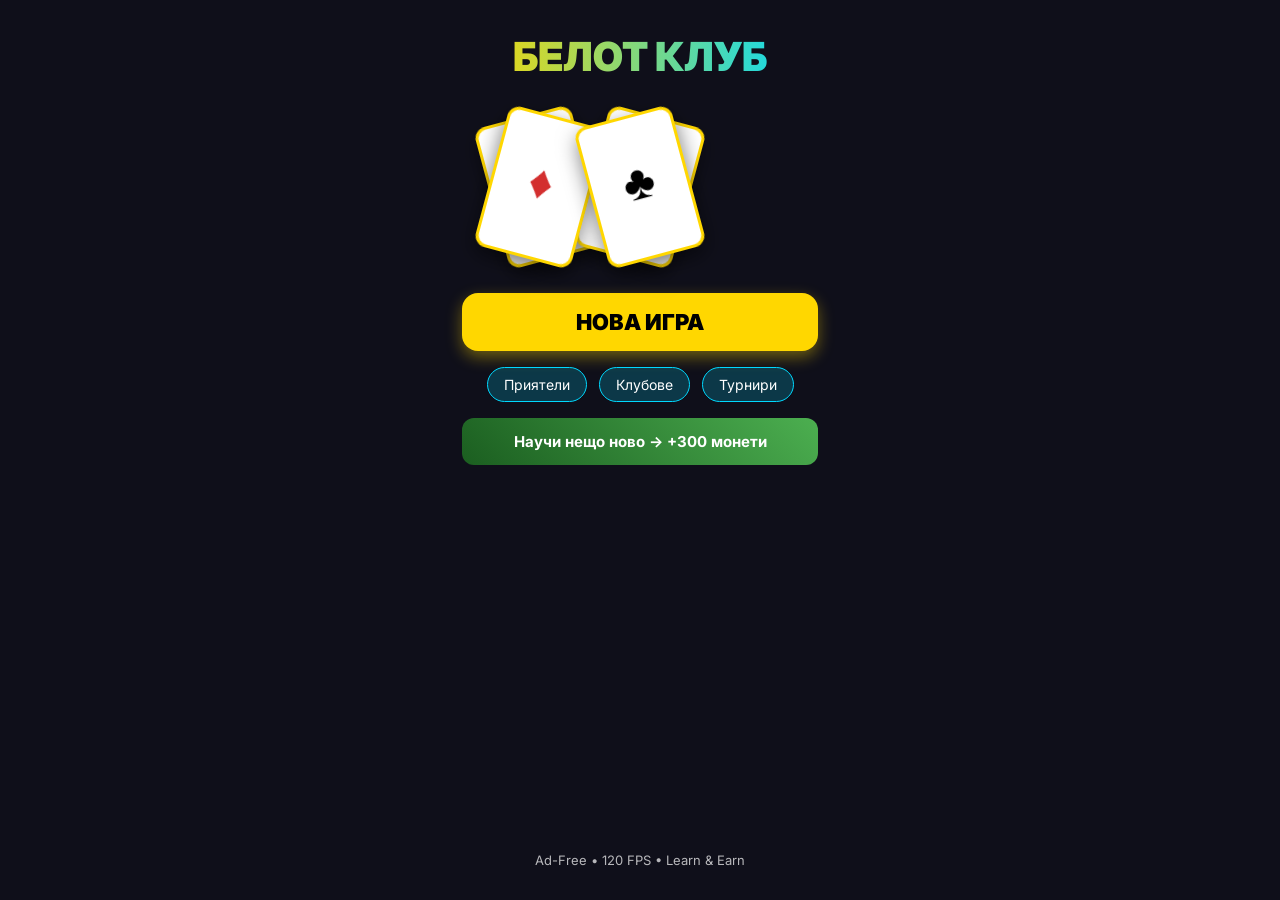
==== wireframes/lobby-cascade.html @ ac46f291 "update cascade" ====
<!DOCTYPE html>
<html lang="bg">
<head>
  <meta charset="UTF-8" />
  <meta name="viewport" content="width=device-width, initial-scale=1.0"/>
  <title>Belot Club – Lobby Cascade</title>
  <link href="https://fonts.googleapis.com/css2?family=Inter:wght@700;900&display=swap" rel="stylesheet">
  <style>
    :root {
      --gold: #FFD700;
      --blue: #00D9FF;
      --red: #D32F2F;
      --dark: #0F0F1A;
      --card-w: clamp(60px, 12vw, 100px);
      --card-h: calc(var(--card-w) * 1.45);
    }
    * { box-sizing: border-box; }
    body { 
      margin: 0; 
      background: var(--dark); 
      font-family: 'Inter', sans-serif; 
      color: white; 
      min-height: 100vh;
      display: flex;
      justify-content: center;
      align-items: center;
      overflow: hidden;
      padding: env(safe-area-inset-top) env(safe-area-inset-right) env(safe-area-inset-bottom) env(safe-area-inset-left);
    }
    .lobby { 
      width: 100%;
      max-width: 420px;
      padding: clamp(16px, 5vw, 32px);
      display: flex; 
      flex-direction: column; 
      justify-content: space-between;
      height: 100vh;
      position: relative;
    }
    h1 { 
      font-size: clamp(28px, 8vw, 40px); 
      background: linear-gradient(90deg, var(--gold), var(--blue)); 
      -webkit-background-clip: text; 
      color: transparent; 
      text-align: center;
      font-weight: 900;
      margin: 0 0 1rem;
    }

    /* CARD CONTAINER */
    .card-stack {
      position: relative;
      height: 180px;
      margin: 1rem 0;
      perspective: 1000px;
    }

    /* INDIVIDUAL CARD */
    .card {
      width: var(--card-w);
      height: var(--card-h);
      background: white;
      border-radius: 12px;
      position: absolute;
      box-shadow: 0 8px 20px rgba(0,0,0,0.5);
      display: flex;
      flex-direction: column;
      justify-content: center;
      align-items: center;
      font-size: clamp(24px, 6vw, 36px);
      font-weight: bold;
      will-change: transform;
      contain: layout style paint;
      transition: transform 0.2s ease;
      border: 3px solid var(--gold);
    }
    .card:hover { transform: translateY(-8px) scale(1.05); z-index: 10; }

    /* SUIT STYLING */
    .suit { font-size: clamp(32px, 8vw, 48px); }
    .spades, .clubs { color: black; }
    .hearts, .diamonds { color: var(--red); }
    .rank { font-size: clamp(14px, 4vw, 18px); margin-top: -8px; }

    /* FAN POSITIONS */
    .card:nth-child(1) { top: 10%; left: 10%; animation: fly1 0.5s ease-out forwards; }
    .card:nth-child(2) { top: 10%; right: 10%; animation: fly2 0.5s ease-out forwards; }
    .card:nth-child(3) { bottom: 10%; left: 10%; animation: fly3 0.5s ease-out forwards; }
    .card:nth-child(4) { bottom: 10%; right: 10%; animation: fly4 0.5s ease-out forwards; }

    @keyframes fly1 { to { top: 50%; left: 50%; transform: translate(-150%, -50%) rotate(-15deg); } }
    @keyframes fly2 { to { top: 50%; right: 50%; transform: translate(50%, -50%) rotate(15deg); } }
    @keyframes fly3 { to { bottom: 50%; left: 50%; transform: translate(-150%, 50%) rotate(15deg); } }
    @keyframes fly4 { to { bottom: 50%; right: 50%; transform: translate(50%, 50%) rotate(-15deg); } }

    /* BUTTON */
    .btn {
      background: var(--gold);
      color: #000;
      font-weight: 900;
      font-size: clamp(18px, 5vw, 22px);
      padding: 16px;
      border-radius: 16px;
      text-align: center;
      cursor: pointer;
      box-shadow: 0 6px 16px rgba(255,215,0,0.4);
      transition: all 0.2s ease;
      margin: 1rem 0;
    }
    .btn:active { transform: scale(1.05); }

    /* BADGES */
    .badges {
      display: flex; 
      gap: 12px; 
      justify-content: center; 
      flex-wrap: wrap;
    }
    .badge {
      background: rgba(0,217,255,0.2);
      border: 1px solid var(--blue);
      padding: 8px 16px;
      border-radius: 20px;
      font-size: clamp(12px, 3vw, 14px);
      animation: pulse 2s infinite;
    }
    @keyframes pulse { 50% { opacity: 0.7; } }

    .learn-banner {
      background: linear-gradient(45deg, #1B5E20, #4CAF50);
      padding: 14px;
      border-radius: 12px;
      text-align: center;
      font-size: clamp(13px, 3.5vw, 15px);
      margin: 1rem 0;
      font-weight: bold;
    }

    .footer {
      text-align: center; 
      font-size: clamp(11px, 2.5vw, 13px); 
      opacity: 0.7;
    }
  </style>
</head>
<body>
  <div class="lobby">
    <div>
      <h1>БЕЛОТ КЛУБ</h1>

      <!-- CARD STACK -->
      <div class="card-stack">
        <div class="card"><div class="suit spades">♠</div><div class="rank">A</div></div>
        <div class="card"><div class="suit hearts">♥</div><div class="rank">K</div></div>
        <div class="card"><div class="suit diamonds">♦</div><div class="rank">Q</div></div>
        <div class="card"><div class="suit clubs">♣</div><div class="rank">J</div></div>
      </div>

      <div class="btn" onclick="alert('Започва мач...')">
        НОВА ИГРА
      </div>

      <div class="badges">
        <div class="badge">Приятели</div>
        <div class="badge">Клубове</div>
        <div class="badge">Турнири</div>
      </div>

      <div class="learn-banner">
        Научи нещо ново → +300 монети
      </div>
    </div>

    <div class="footer">
      Ad-Free • 120 FPS • Learn & Earn
    </div>
  </div>
</body>
</html>
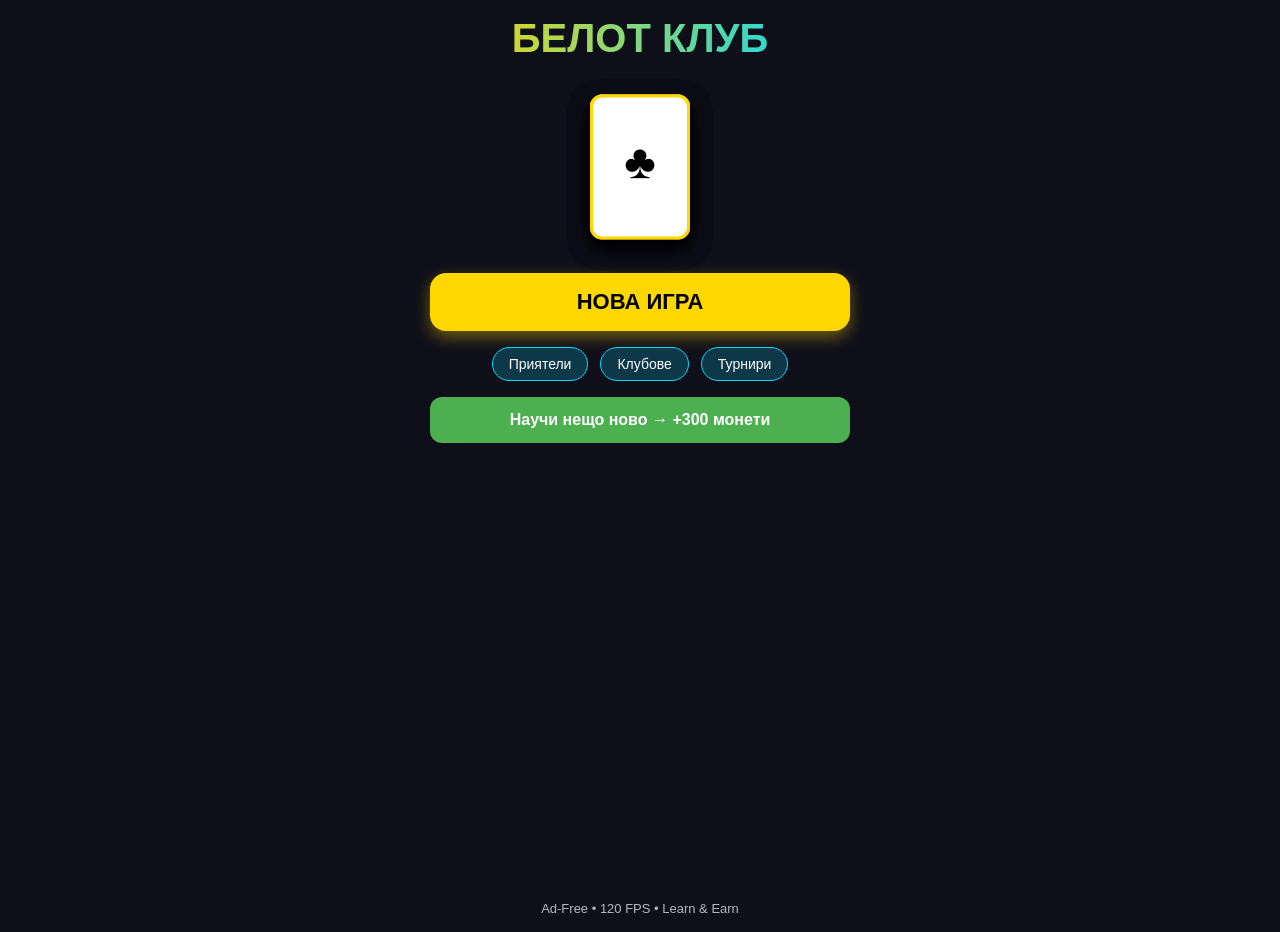
==== commit 33d18773: "add drag to cascade" ====
--- a/wireframes/lobby-cascade.html
+++ b/wireframes/lobby-cascade.html
@@ -3,97 +3,70 @@
 <head>
   <meta charset="UTF-8" />
   <meta name="viewport" content="width=device-width, initial-scale=1.0"/>
-  <title>Belot Club – Lobby Cascade</title>
-  <link href="https://fonts.googleapis.com/css2?family=Inter:wght@700;900&display=swap" rel="stylesheet">
+  <title>Belot Club – Lobby</title>
   <style>
     :root {
       --gold: #FFD700;
       --blue: #00D9FF;
       --red: #D32F2F;
       --dark: #0F0F1A;
-      --card-w: clamp(60px, 12vw, 100px);
-      --card-h: calc(var(--card-w) * 1.45);
     }
-    * { box-sizing: border-box; }
-    body { 
-      margin: 0; 
-      background: var(--dark); 
-      font-family: 'Inter', sans-serif; 
-      color: white; 
+    * { box-sizing: border-box; margin: 0; padding: 0; }
+    body {
+      background: var(--dark);
+      color: white;
+      font-family: 'Inter', sans-serif;
       min-height: 100vh;
       display: flex;
       justify-content: center;
       align-items: center;
+      padding: 16px;
       overflow: hidden;
-      padding: env(safe-area-inset-top) env(safe-area-inset-right) env(safe-area-inset-bottom) env(safe-area-inset-left);
     }
-    .lobby { 
+    .lobby {
       width: 100%;
       max-width: 420px;
-      padding: clamp(16px, 5vw, 32px);
-      display: flex; 
-      flex-direction: column; 
+      display: flex;
+      flex-direction: column;
       justify-content: space-between;
       height: 100vh;
-      position: relative;
+      text-align: center;
     }
-    h1 { 
-      font-size: clamp(28px, 8vw, 40px); 
-      background: linear-gradient(90deg, var(--gold), var(--blue)); 
-      -webkit-background-clip: text; 
-      color: transparent; 
-      text-align: center;
+    h1 {
+      font-size: clamp(28px, 8vw, 40px);
+      background: linear-gradient(90deg, var(--gold), var(--blue));
+      -webkit-background-clip: text;
+      color: transparent;
       font-weight: 900;
-      margin: 0 0 1rem;
     }
-
-    /* CARD CONTAINER */
-    .card-stack {
-      position: relative;
-      height: 180px;
-      margin: 1rem 0;
-      perspective: 1000px;
-    }
-
-    /* INDIVIDUAL CARD */
+    .card-stack { position: relative; height: 180px; margin: 1rem 0; }
     .card {
-      width: var(--card-w);
-      height: var(--card-h);
+      width: clamp(60px, 12vw, 100px);
+      height: calc(1.45 * clamp(60px, 12vw, 100px));
       background: white;
+      border: 3px solid var(--gold);
       border-radius: 12px;
       position: absolute;
+      top: 50%; left: 50%;
+      transform: translate(-50%, -50%);
       box-shadow: 0 8px 20px rgba(0,0,0,0.5);
       display: flex;
       flex-direction: column;
       justify-content: center;
       align-items: center;
-      font-size: clamp(24px, 6vw, 36px);
       font-weight: bold;
+      cursor: grab;
+      user-select: none;
       will-change: transform;
-      contain: layout style paint;
-      transition: transform 0.2s ease;
-      border: 3px solid var(--gold);
+      transition: transform 0.2s;
     }
-    .card:hover { transform: translateY(-8px) scale(1.05); z-index: 10; }
-
-    /* SUIT STYLING */
+    .card:active { cursor: grabbing; }
+    .card:hover { transform: translate(-50%, -50%) scale(1.05); z-index: 10; }
     .suit { font-size: clamp(32px, 8vw, 48px); }
+    .rank { font-size: clamp(14px, 4vw, 18px); margin-top: -8px; }
     .spades, .clubs { color: black; }
     .hearts, .diamonds { color: var(--red); }
-    .rank { font-size: clamp(14px, 4vw, 18px); margin-top: -8px; }
 
-    /* FAN POSITIONS */
-    .card:nth-child(1) { top: 10%; left: 10%; animation: fly1 0.5s ease-out forwards; }
-    .card:nth-child(2) { top: 10%; right: 10%; animation: fly2 0.5s ease-out forwards; }
-    .card:nth-child(3) { bottom: 10%; left: 10%; animation: fly3 0.5s ease-out forwards; }
-    .card:nth-child(4) { bottom: 10%; right: 10%; animation: fly4 0.5s ease-out forwards; }
-
-    @keyframes fly1 { to { top: 50%; left: 50%; transform: translate(-150%, -50%) rotate(-15deg); } }
-    @keyframes fly2 { to { top: 50%; right: 50%; transform: translate(50%, -50%) rotate(15deg); } }
-    @keyframes fly3 { to { bottom: 50%; left: 50%; transform: translate(-150%, 50%) rotate(15deg); } }
-    @keyframes fly4 { to { bottom: 50%; right: 50%; transform: translate(50%, 50%) rotate(-15deg); } }
-
-    /* BUTTON */
     .btn {
       background: var(--gold);
       color: #000;
@@ -101,46 +74,22 @@
       font-size: clamp(18px, 5vw, 22px);
       padding: 16px;
       border-radius: 16px;
-      text-align: center;
+      margin: 1rem 0;
+      box-shadow: 0 6px 16px rgba(255,215,0,0.4);
       cursor: pointer;
-      box-shadow: 0 6px 16px rgba(255,215,0,0.4);
-      transition: all 0.2s ease;
-      margin: 1rem 0;
     }
     .btn:active { transform: scale(1.05); }
 
-    /* BADGES */
-    .badges {
-      display: flex; 
-      gap: 12px; 
-      justify-content: center; 
-      flex-wrap: wrap;
-    }
+    .badges { display: flex; gap: 12px; justify-content: center; flex-wrap: wrap; }
     .badge {
       background: rgba(0,217,255,0.2);
       border: 1px solid var(--blue);
       padding: 8px 16px;
       border-radius: 20px;
       font-size: clamp(12px, 3vw, 14px);
-      animation: pulse 2s infinite;
     }
-    @keyframes pulse { 50% { opacity: 0.7; } }
-
-    .learn-banner {
-      background: linear-gradient(45deg, #1B5E20, #4CAF50);
-      padding: 14px;
-      border-radius: 12px;
-      text-align: center;
-      font-size: clamp(13px, 3.5vw, 15px);
-      margin: 1rem 0;
-      font-weight: bold;
-    }
-
-    .footer {
-      text-align: center; 
-      font-size: clamp(11px, 2.5vw, 13px); 
-      opacity: 0.7;
-    }
+    .learn { background: #4CAF50; padding: 14px; border-radius: 12px; margin: 1rem 0; font-weight: bold; }
+    .footer { font-size: clamp(11px, 2.5vw, 13px); opacity: 0.7; }
   </style>
 </head>
 <body>
@@ -148,17 +97,14 @@
     <div>
       <h1>БЕЛОТ КЛУБ</h1>
 
-      <!-- CARD STACK -->
       <div class="card-stack">
-        <div class="card"><div class="suit spades">♠</div><div class="rank">A</div></div>
-        <div class="card"><div class="suit hearts">♥</div><div class="rank">K</div></div>
-        <div class="card"><div class="suit diamonds">♦</div><div class="rank">Q</div></div>
-        <div class="card"><div class="suit clubs">♣</div><div class="rank">J</div></div>
+        <div class="card" draggable="true"><div class="suit spades">♠</div><div class="rank">A</div></div>
+        <div class="card" draggable="true"><div class="suit hearts">♥</div><div class="rank">K</div></div>
+        <div class="card" draggable="true"><div class="suit diamonds">♦</div><div class="rank">Q</div></div>
+        <div class="card" draggable="true"><div class="suit clubs">♣</div><div class="rank">J</div></div>
       </div>
 
-      <div class="btn" onclick="alert('Започва мач...')">
-        НОВА ИГРА
-      </div>
+      <div class="btn" onclick="alert('Започва мач...')">НОВА ИГРА</div>
 
       <div class="badges">
         <div class="badge">Приятели</div>
@@ -166,14 +112,47 @@
         <div class="badge">Турнири</div>
       </div>
 
-      <div class="learn-banner">
-        Научи нещо ново → +300 монети
-      </div>
+      <div class="learn">Научи нещо ново → +300 монети</div>
     </div>
 
-    <div class="footer">
-      Ad-Free • 120 FPS • Learn & Earn
-    </div>
+    <div class="footer">Ad-Free • 120 FPS • Learn & Earn</div>
   </div>
-</body>
-</html>+
+  <script>
+    // DRAG LOGIC – Simple & Smooth
+    document.querySelectorAll('.card').forEach(card => {
+      let isDragging = false;
+      let startX, startY, offsetX = 0, offsetY = 0;
+
+      const onDown = (e) => {
+        isDragging = true;
+        const touch = e.type === 'touchstart' ? e.touches[0] : e;
+        startX = touch.clientX;
+        startY = touch.clientY;
+        const rect = card.getBoundingClientRect();
+        offsetX = startX - rect.left - rect.width / 2;
+        offsetY = startY - rect.top - rect.height / 2;
+        card.style.zIndex = 100;
+      };
+
+      const onMove = (e) => {
+        if (!isDragging) return;
+        e.preventDefault();
+        const touch = e.type === 'touchmove' ? e.touches[0] : e;
+        const x = touch.clientX - offsetX;
+        const y = touch.clientY - offsetY;
+        card.style.transform = `translate(${x}px, ${y}px)`;
+      };
+
+      const onUp = () => {
+        isDragging = false;
+        card.style.zIndex = '';
+      };
+
+      card.addEventListener('mousedown', onDown);
+      card.addEventListener('touchstart', onDown);
+      document.addEventListener('mousemove', onMove);
+      document.addEventListener('touchmove', onMove);
+      document.addEventListener('mouseup', onUp);
+      document.addEventListener('touchend', onUp);
+   
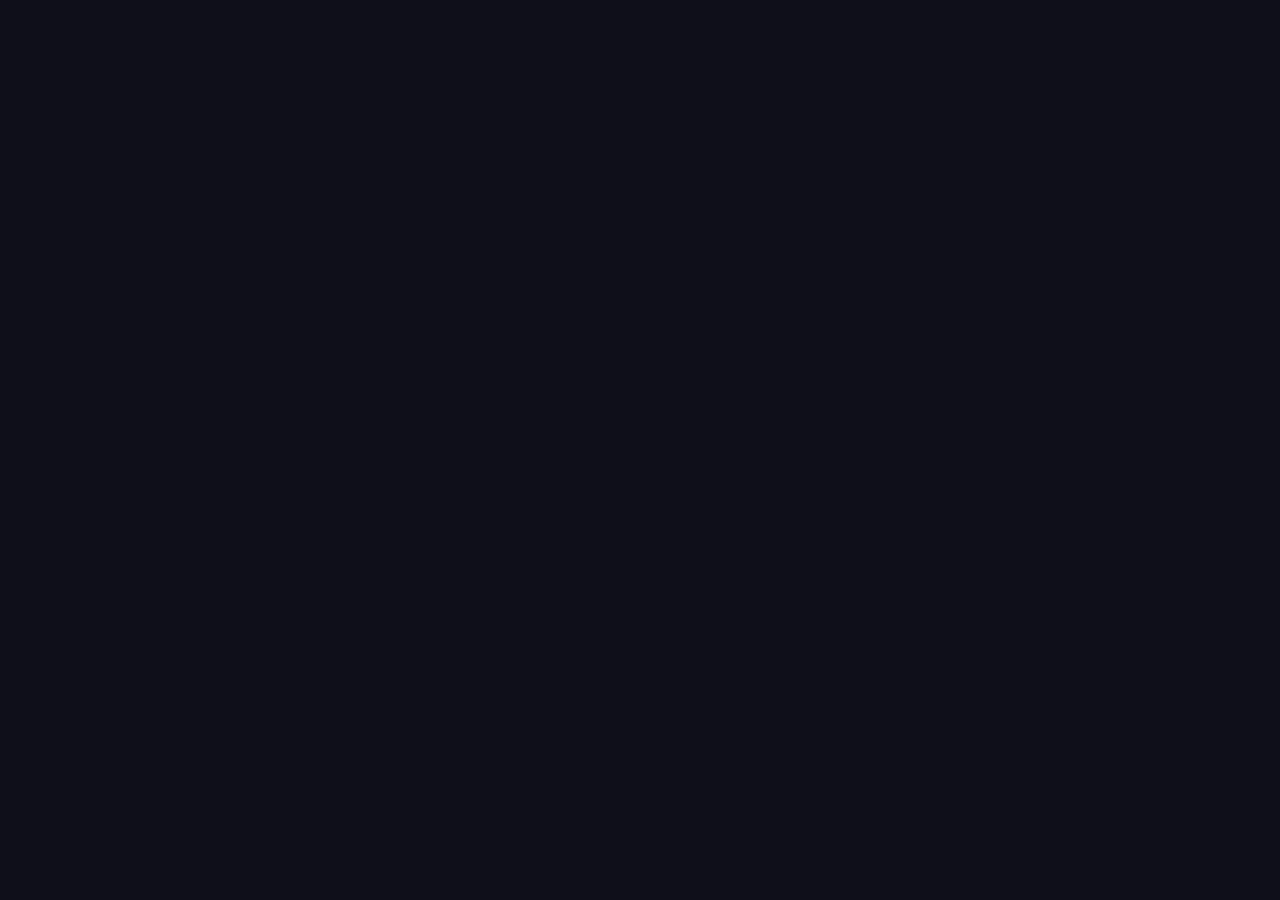
==== commit 538ecb50: "anim, simplified" ====
--- a/wireframes/lobby-cascade.html
+++ b/wireframes/lobby-cascade.html
@@ -39,7 +39,13 @@
       color: transparent;
       font-weight: 900;
     }
-    .card-stack { position: relative; height: 180px; margin: 1rem 0; }
+
+    .card-stack {
+      position: relative;
+      height: 200px;
+      margin: 1rem 0;
+    }
+
     .card {
       width: clamp(60px, 12vw, 100px);
       height: calc(1.45 * clamp(60px, 12vw, 100px));
@@ -47,8 +53,6 @@
       border: 3px solid var(--gold);
       border-radius: 12px;
       position: absolute;
-      top: 50%; left: 50%;
-      transform: translate(-50%, -50%);
       box-shadow: 0 8px 20px rgba(0,0,0,0.5);
       display: flex;
       flex-direction: column;
@@ -61,98 +65,19 @@
       transition: transform 0.2s;
     }
     .card:active { cursor: grabbing; }
-    .card:hover { transform: translate(-50%, -50%) scale(1.05); z-index: 10; }
+    .card:hover { z-index: 10; }
+
     .suit { font-size: clamp(32px, 8vw, 48px); }
     .rank { font-size: clamp(14px, 4vw, 18px); margin-top: -8px; }
     .spades, .clubs { color: black; }
     .hearts, .diamonds { color: var(--red); }
 
-    .btn {
-      background: var(--gold);
-      color: #000;
-      font-weight: 900;
-      font-size: clamp(18px, 5vw, 22px);
-      padding: 16px;
-      border-radius: 16px;
-      margin: 1rem 0;
-      box-shadow: 0 6px 16px rgba(255,215,0,0.4);
-      cursor: pointer;
-    }
-    .btn:active { transform: scale(1.05); }
+    /* FLY-IN FROM CORNERS → FAN */
+    .card:nth-child(1) { top: 0; left: 0; animation: fly1 0.6s ease-out forwards; }
+    .card:nth-child(2) { top: 0; right: 0; animation: fly2 0.6s ease-out forwards; }
+    .card:nth-child(3) { bottom: 0; left: 0; animation: fly3 0.6s ease-out forwards; }
+    .card:nth-child(4) { bottom: 0; right: 0; animation: fly4 0.6s ease-out forwards; }
 
-    .badges { display: flex; gap: 12px; justify-content: center; flex-wrap: wrap; }
-    .badge {
-      background: rgba(0,217,255,0.2);
-      border: 1px solid var(--blue);
-      padding: 8px 16px;
-      border-radius: 20px;
-      font-size: clamp(12px, 3vw, 14px);
-    }
-    .learn { background: #4CAF50; padding: 14px; border-radius: 12px; margin: 1rem 0; font-weight: bold; }
-    .footer { font-size: clamp(11px, 2.5vw, 13px); opacity: 0.7; }
-  </style>
-</head>
-<body>
-  <div class="lobby">
-    <div>
-      <h1>БЕЛОТ КЛУБ</h1>
-
-      <div class="card-stack">
-        <div class="card" draggable="true"><div class="suit spades">♠</div><div class="rank">A</div></div>
-        <div class="card" draggable="true"><div class="suit hearts">♥</div><div class="rank">K</div></div>
-        <div class="card" draggable="true"><div class="suit diamonds">♦</div><div class="rank">Q</div></div>
-        <div class="card" draggable="true"><div class="suit clubs">♣</div><div class="rank">J</div></div>
-      </div>
-
-      <div class="btn" onclick="alert('Започва мач...')">НОВА ИГРА</div>
-
-      <div class="badges">
-        <div class="badge">Приятели</div>
-        <div class="badge">Клубове</div>
-        <div class="badge">Турнири</div>
-      </div>
-
-      <div class="learn">Научи нещо ново → +300 монети</div>
-    </div>
-
-    <div class="footer">Ad-Free • 120 FPS • Learn & Earn</div>
-  </div>
-
-  <script>
-    // DRAG LOGIC – Simple & Smooth
-    document.querySelectorAll('.card').forEach(card => {
-      let isDragging = false;
-      let startX, startY, offsetX = 0, offsetY = 0;
-
-      const onDown = (e) => {
-        isDragging = true;
-        const touch = e.type === 'touchstart' ? e.touches[0] : e;
-        startX = touch.clientX;
-        startY = touch.clientY;
-        const rect = card.getBoundingClientRect();
-        offsetX = startX - rect.left - rect.width / 2;
-        offsetY = startY - rect.top - rect.height / 2;
-        card.style.zIndex = 100;
-      };
-
-      const onMove = (e) => {
-        if (!isDragging) return;
-        e.preventDefault();
-        const touch = e.type === 'touchmove' ? e.touches[0] : e;
-        const x = touch.clientX - offsetX;
-        const y = touch.clientY - offsetY;
-        card.style.transform = `translate(${x}px, ${y}px)`;
-      };
-
-      const onUp = () => {
-        isDragging = false;
-        card.style.zIndex = '';
-      };
-
-      card.addEventListener('mousedown', onDown);
-      card.addEventListener('touchstart', onDown);
-      document.addEventListener('mousemove', onMove);
-      document.addEventListener('touchmove', onMove);
-      document.addEventListener('mouseup', onUp);
-      document.addEventListener('touchend', onUp);
-   +    @keyframes fly1 { to { top: 50%; left: 25%; transform: translate(-50%, -50%) rotate(-15deg); } }
+    @keyframes fly2 { to { top: 50%; right: 25%; transform: translate(50%, -50%) rotate(15deg); } }
+    @keyframes fly
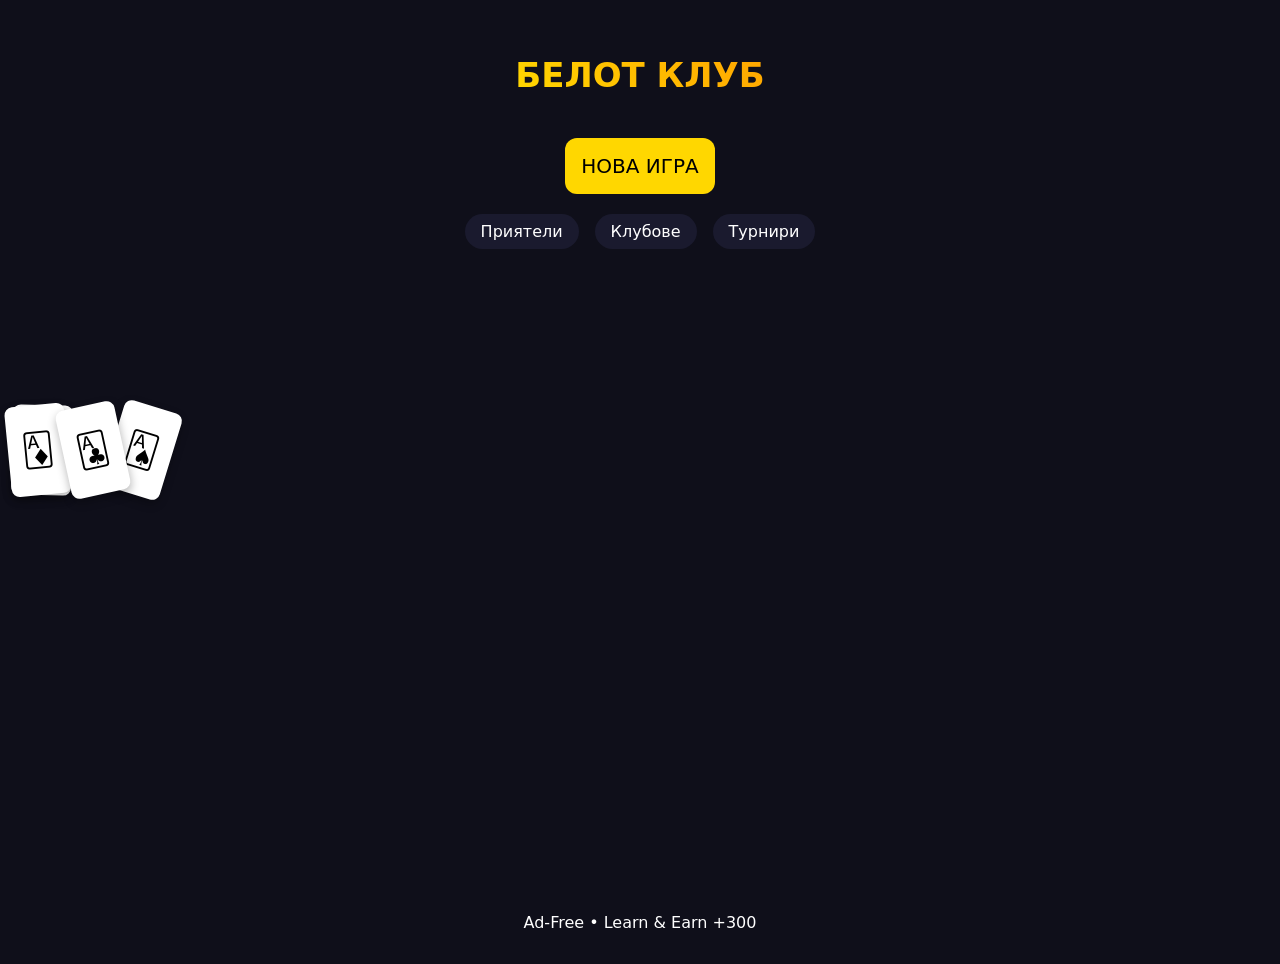
==== commit 7d76b73a: "revert to first version of cascade" ====
--- a/wireframes/lobby-cascade.html
+++ b/wireframes/lobby-cascade.html
@@ -3,81 +3,41 @@
 <head>
   <meta charset="UTF-8" />
   <meta name="viewport" content="width=device-width, initial-scale=1.0"/>
-  <title>Belot Club – Lobby</title>
+  <title>Belot Club – Cascade</title>
   <style>
-    :root {
-      --gold: #FFD700;
-      --blue: #00D9FF;
-      --red: #D32F2F;
-      --dark: #0F0F1A;
-    }
-    * { box-sizing: border-box; margin: 0; padding: 0; }
-    body {
-      background: var(--dark);
-      color: white;
-      font-family: 'Inter', sans-serif;
-      min-height: 100vh;
-      display: flex;
-      justify-content: center;
-      align-items: center;
-      padding: 16px;
-      overflow: hidden;
-    }
-    .lobby {
-      width: 100%;
-      max-width: 420px;
-      display: flex;
-      flex-direction: column;
-      justify-content: space-between;
-      height: 100vh;
-      text-align: center;
-    }
-    h1 {
-      font-size: clamp(28px, 8vw, 40px);
-      background: linear-gradient(90deg, var(--gold), var(--blue));
-      -webkit-background-clip: text;
-      color: transparent;
-      font-weight: 900;
-    }
+    body { background: #0F0F1A; color: #FFF; font-family: system-ui; display: flex; flex-direction: column; align-items: center; min-height: 100vh; padding: 24px; overflow: hidden; }
+    h1 { font-size: 34px; background: linear-gradient(45deg, #FFD700, #FFA500); -webkit-background-clip: text; color: transparent; }
+    .card { position: absolute; width: 60px; height: 90px; background: #FFF; color: #000; border-radius: 8px; font-size: 32px; display: flex; align-items: center; justify-content: center; box-shadow: 0 4px 10px rgba(0,0,0,0.3); }
+    .btn { background: #FFD700; color: #000; padding: 16px; border-radius: 12px; font-size: 20px; margin: 20px 0; z-index: 10; }
+    .tabs { display: flex; gap: 16px; z-index: 10; }
+    .tab { padding: 8px 16px; background: #1A1A2E; border-radius: 20px; }
+  </style>
+</head>
+<body>
+  <h1>БЕЛОТ КЛУБ</h1>
+  <div class="btn">НОВА ИГРА</div>
+  <div class="tabs">
+    <div class="tab">Приятели</div>
+    <div class="tab">Клубове</div>
+    <div class="tab">Турнири</div>
+  </div>
+  <div style="margin-top:auto; z-index:10;">Ad-Free • Learn & Earn +300</div>
 
-    .card-stack {
-      position: relative;
-      height: 200px;
-      margin: 1rem 0;
-    }
-
-    .card {
-      width: clamp(60px, 12vw, 100px);
-      height: calc(1.45 * clamp(60px, 12vw, 100px));
-      background: white;
-      border: 3px solid var(--gold);
-      border-radius: 12px;
-      position: absolute;
-      box-shadow: 0 8px 20px rgba(0,0,0,0.5);
-      display: flex;
-      flex-direction: column;
-      justify-content: center;
-      align-items: center;
-      font-weight: bold;
-      cursor: grab;
-      user-select: none;
-      will-change: transform;
-      transition: transform 0.2s;
-    }
-    .card:active { cursor: grabbing; }
-    .card:hover { z-index: 10; }
-
-    .suit { font-size: clamp(32px, 8vw, 48px); }
-    .rank { font-size: clamp(14px, 4vw, 18px); margin-top: -8px; }
-    .spades, .clubs { color: black; }
-    .hearts, .diamonds { color: var(--red); }
-
-    /* FLY-IN FROM CORNERS → FAN */
-    .card:nth-child(1) { top: 0; left: 0; animation: fly1 0.6s ease-out forwards; }
-    .card:nth-child(2) { top: 0; right: 0; animation: fly2 0.6s ease-out forwards; }
-    .card:nth-child(3) { bottom: 0; left: 0; animation: fly3 0.6s ease-out forwards; }
-    .card:nth-child(4) { bottom: 0; right: 0; animation: fly4 0.6s ease-out forwards; }
-
-    @keyframes fly1 { to { top: 50%; left: 25%; transform: translate(-50%, -50%) rotate(-15deg); } }
-    @keyframes fly2 { to { top: 50%; right: 25%; transform: translate(50%, -50%) rotate(15deg); } }
-    @keyframes fly+  <script>
+    const cards = ['🂡','🂱','🃁','🃑'];
+    cards.forEach((c, i) => {
+      const card = document.createElement('div');
+      card.className = 'card';
+      card.textContent = c;
+      card.style.left = Math.random() * 300 + 'px';
+      card.style.top = '-100px';
+      document.body.appendChild(card);
+      setTimeout(() => {
+        card.style.transition = 'all 0.6s ease-out';
+        card.style.top = '50%';
+        card.style.transform = 'translateY(-50%) rotate(' + (Math.random()*40-20) + 'deg)';
+      }, i * 200);
+    });
+  </script>
+</body>
+</html>
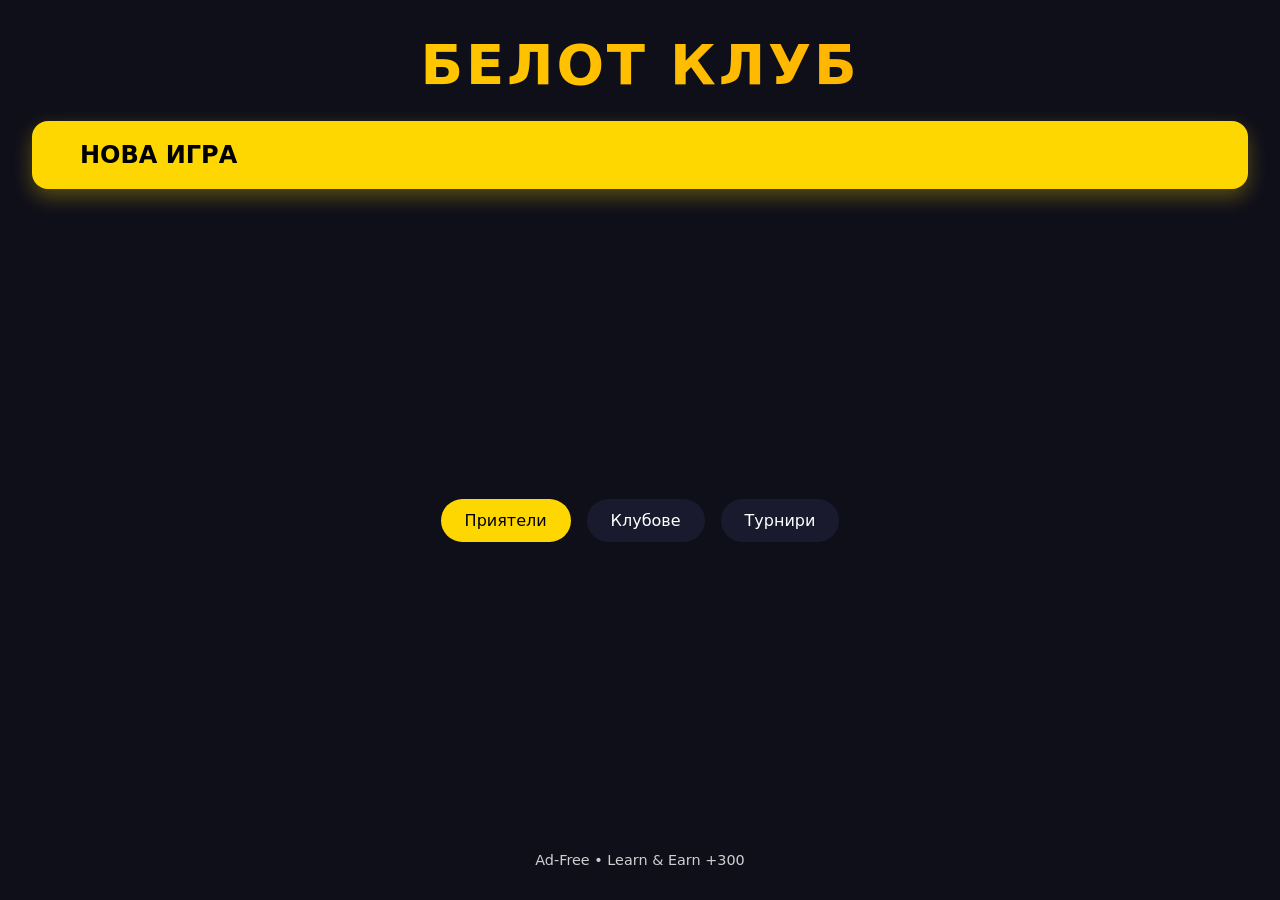
==== commit 41d30be5: "roark-1" ====
--- a/wireframes/lobby-cascade.html
+++ b/wireframes/lobby-cascade.html
@@ -1,42 +1,190 @@
 <!DOCTYPE html>
 <html lang="bg">
 <head>
-  <meta charset="UTF-8" />
-  <meta name="viewport" content="width=device-width, initial-scale=1.0"/>
+  <meta charset="UTF-8">
+  <meta name="viewport" content="width=device-width, initial-scale=1.0">
   <title>Belot Club – Cascade</title>
   <style>
-    body { background: #0F0F1A; color: #FFF; font-family: system-ui; display: flex; flex-direction: column; align-items: center; min-height: 100vh; padding: 24px; overflow: hidden; }
-    h1 { font-size: 34px; background: linear-gradient(45deg, #FFD700, #FFA500); -webkit-background-clip: text; color: transparent; }
-    .card { position: absolute; width: 60px; height: 90px; background: #FFF; color: #000; border-radius: 8px; font-size: 32px; display: flex; align-items: center; justify-content: center; box-shadow: 0 4px 10px rgba(0,0,0,0.3); }
-    .btn { background: #FFD700; color: #000; padding: 16px; border-radius: 12px; font-size: 20px; margin: 20px 0; z-index: 10; }
-    .tabs { display: flex; gap: 16px; z-index: 10; }
-    .tab { padding: 8px 16px; background: #1A1A2E; border-radius: 20px; }
+    :root {
+      --gold: #FFD700;
+      --amber: #FFA500;
+      --dark: #0F0F1A;
+      --navy: #1A1A2E;
+      --text: #FFF;
+    }
+
+    * { box-sizing: border-box; margin:0; padding:0; }
+    body {
+      background: var(--dark);
+      color: var(--text);
+      font-family: system-ui, -apple-system, sans-serif;
+      min-height: 100dvh;
+      overflow: hidden;
+      display: grid;
+      grid-template-rows: auto auto 1fr auto;
+      align-items: center;
+      padding: clamp(16px, 4vw, 32px);
+      gap: 1.5rem;
+    }
+
+    h1 {
+      font-size: clamp(2rem, 8vw, 3.5rem);
+      font-weight: 900;
+      background: linear-gradient(45deg, var(--gold), var(--amber));
+      -webkit-background-clip: text;
+      background-clip: text;
+      color: transparent;
+      text-align: center;
+      letter-spacing: 0.05em;
+    }
+
+    .btn {
+      background: var(--gold);
+      color: #000;
+      padding: clamp(12px, 3vw, 20px) clamp(24px, 6vw, 48px);
+      border-radius: 16px;
+      font-size: clamp(1.1rem, 4vw, 1.5rem);
+      font-weight: 700;
+      cursor: pointer;
+      transition: transform .2s, box-shadow .2s;
+      align-self: center;
+      box-shadow: 0 8px 20px rgba(255,215,0,.3);
+    }
+    .btn:active { transform: scale(.95); }
+
+    .tabs {
+      display: flex;
+      gap: 1rem;
+      justify-content: center;
+      flex-wrap: wrap;
+    }
+    .tab {
+      padding: .75rem 1.5rem;
+      background: var(--navy);
+      border-radius: 2rem;
+      font-size: clamp(.9rem, 3vw, 1rem);
+      cursor: pointer;
+      transition: all .3s;
+      white-space: nowrap;
+    }
+    .tab.active { background: var(--gold); color: #000; }
+
+    .footer {
+      font-size: .9rem;
+      opacity: .8;
+      text-align: center;
+    }
+
+    .card {
+      position: absolute;
+      width: clamp(50px, 12vw, 80px);
+      height: clamp(70px, 16vw, 110px);
+      background: #FFF;
+      color: #000;
+      border-radius: 10px;
+      font-size: clamp(2rem, 6vw, 3rem);
+      display: flex;
+      align-items: center;
+      justify-content: center;
+      box-shadow: 0 8px 20px rgba(0,0,0,.4);
+      cursor: grab;
+      user-select: none;
+      touch-action: none;
+      z-index: 5;
+    }
+    .card:active { cursor: grabbing; }
+    .card.dragging { z-index: 100; opacity: .9; }
+
+    @keyframes fall {
+      from { transform: translateY(-150vh) rotate(0deg); opacity: 0; }
+      to   { transform: translateY(0) rotate(var(--rot)); opacity: 1; }
+    }
+    @keyframes pulse {
+      0%,100% { transform: scale(1); }
+      50% { transform: scale(1.05); }
+    }
   </style>
 </head>
 <body>
   <h1>БЕЛОТ КЛУБ</h1>
   <div class="btn">НОВА ИГРА</div>
   <div class="tabs">
-    <div class="tab">Приятели</div>
+    <div class="tab active">Приятели</div>
     <div class="tab">Клубове</div>
     <div class="tab">Турнири</div>
   </div>
-  <div style="margin-top:auto; z-index:10;">Ad-Free • Learn & Earn +300</div>
+  <div class="footer">Ad-Free • Learn & Earn +300</div>
 
   <script>
-    const cards = ['🂡','🂱','🃁','🃑'];
-    cards.forEach((c, i) => {
+    const suits = ['♠','♥','♦','♣'];
+    const ranks = ['A','K','Q','J','10','9','8','7'];
+    const deck = suits.flatMap(s => ranks.map(r => ({s, r, v: r+s})));
+
+    // Spawn 12 draggable cards
+    for (let i = 0; i < 12; i++) {
       const card = document.createElement('div');
       card.className = 'card';
-      card.textContent = c;
-      card.style.left = Math.random() * 300 + 'px';
-      card.style.top = '-100px';
+      const {v} = deck[Math.floor(Math.random()*deck.length)];
+      card.textContent = v;
+      card.dataset.suit = v[1];
+      card.style.color = ['♥','♦'].includes(v[1]) ? '#C00' : '#000';
+
+      // Random start position
+      card.style.left = `${Math.random()*80 + 10}vw`;
+      card.style.top = `-150px`;
+
+      // Final landing
+      const rot = Math.random()*60 - 30;
+      card.style.setProperty('--rot', `${rot}deg`);
+
       document.body.appendChild(card);
+
+      // Fall animation
       setTimeout(() => {
-        card.style.transition = 'all 0.6s ease-out';
-        card.style.top = '50%';
-        card.style.transform = 'translateY(-50%) rotate(' + (Math.random()*40-20) + 'deg)';
-      }, i * 200);
+        card.style.transition = 'none';
+        card.offsetHeight; // reflow
+        card.style.transition = 'transform 1.2s cubic-bezier(.2,.8,.2,1), opacity .6s';
+        card.style.transform = `translateY(0) rotate(${rot}deg)`;
+        card.style.opacity = '1';
+        card.style.animation = 'fall 1.2s cubic-bezier(.2,.8,.2,1) forwards';
+      }, i * 120);
+
+      // Drag logic
+      let pos = {x:0, y:0}, offset = {x:0, y:0}, isDown = false;
+      card.addEventListener('pointerdown', e => {
+        isDown = true;
+        card.classList.add('dragging');
+        const rect = card.getBoundingClientRect();
+        offset.x = e.clientX - rect.left;
+        offset.y = e.clientY - rect.top;
+        card.setPointerCapture(e.pointerId);
+      });
+      card.addEventListener('pointermove', e => {
+        if (!isDown) return;
+        pos.x = e.clientX - offset.x;
+        pos.y = e.clientY - offset.y;
+        card.style.left = `${pos.x}px`;
+        card.style.top  = `${pos.y}px`;
+        card.style.transform = `translate(0,0) rotate(${rot}deg)`;
+      });
+      card.addEventListener('pointerup', () => {
+        isDown = false;
+        card.classList.remove('dragging');
+      });
+    }
+
+    // Tab switching
+    document.querySelectorAll('.tab').forEach(t => {
+      t.addEventListener('click', () => {
+        document.querySelectorAll('.tab').forEach(x => x.classList.remove('active'));
+        t.classList.add('active');
+      });
+    });
+
+    // Button pulse
+    document.querySelector('.btn').addEventListener('pointerdown', e => {
+      e.target.style.animation = 'pulse .6s';
+      setTimeout(() => e.target.style.animation = '', 600);
     });
   </script>
 </body>
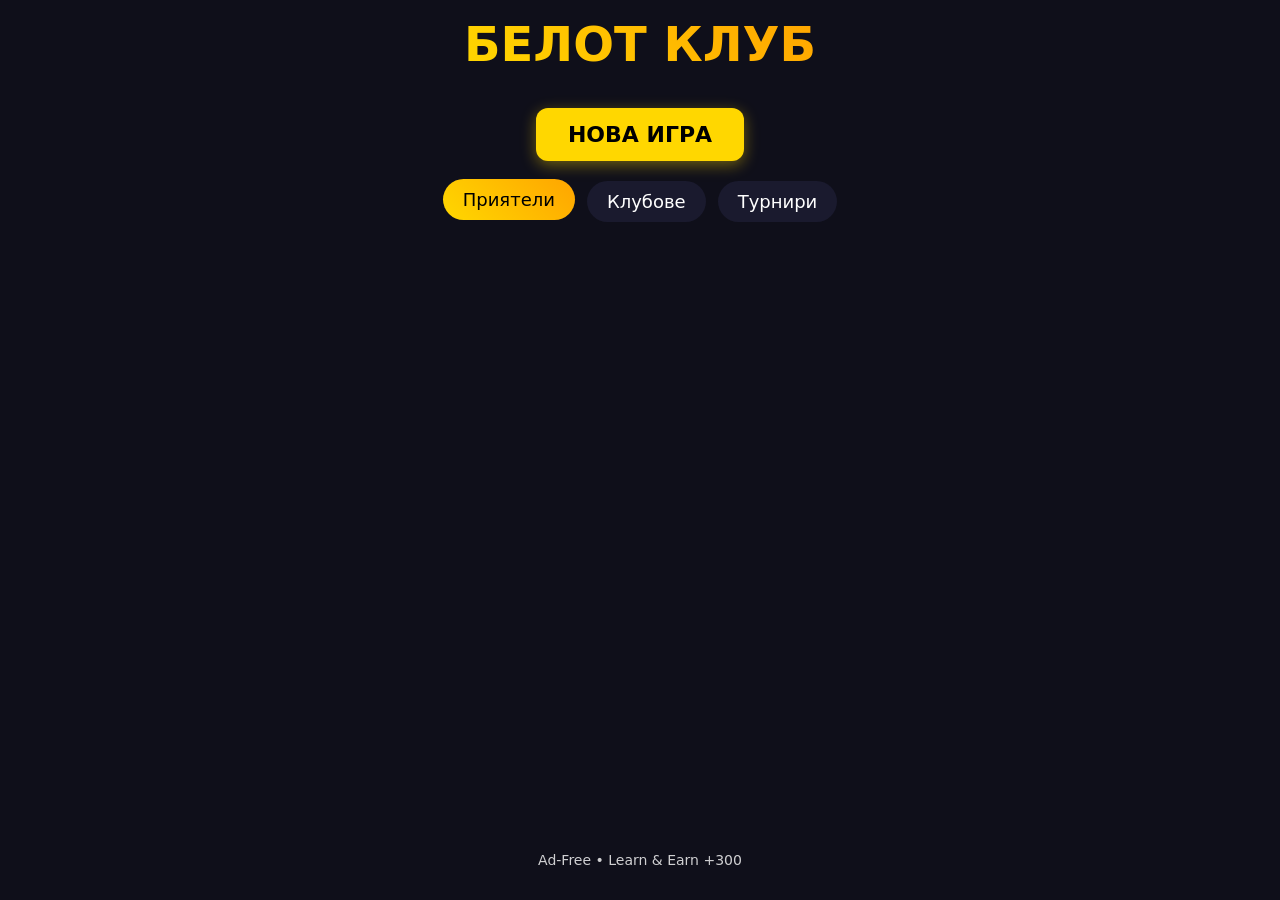
==== commit b338849b: "roark-2" ====
--- a/wireframes/lobby-cascade.html
+++ b/wireframes/lobby-cascade.html
@@ -1,113 +1,112 @@
 <!DOCTYPE html>
 <html lang="bg">
 <head>
-  <meta charset="UTF-8">
-  <meta name="viewport" content="width=device-width, initial-scale=1.0">
+  <meta charset="UTF-8" />
+  <meta name="viewport" content="width=device-width, initial-scale=1.0, maximum-scale=1.0, user-scalable=no"/>
   <title>Belot Club – Cascade</title>
   <style>
     :root {
       --gold: #FFD700;
-      --amber: #FFA500;
-      --dark: #0F0F1A;
-      --navy: #1A1A2E;
-      --text: #FFF;
-    }
-
+      --orange: #FFA500;
+      --bg: #0F0F1A;
+      --dark: #1A1A2E;
+      --light: #FFF;
+    }
     * { box-sizing: border-box; margin:0; padding:0; }
     body {
-      background: var(--dark);
-      color: var(--text);
-      font-family: system-ui, -apple-system, sans-serif;
-      min-height: 100dvh;
+      background: var(--bg);
+      color: var(--light);
+      font-family: system-ui, -apple-system, BlinkMacSystemFont, 'Segoe UI', Roboto, sans-serif;
+      display: flex;
+      flex-direction: column;
+      align-items: center;
+      min-height: 100vh;
+      padding: 16px;
       overflow: hidden;
-      display: grid;
-      grid-template-rows: auto auto 1fr auto;
-      align-items: center;
-      padding: clamp(16px, 4vw, 32px);
-      gap: 1.5rem;
-    }
-
+      touch-action: none; /* Prevent scroll on drag */
+    }
     h1 {
-      font-size: clamp(2rem, 8vw, 3.5rem);
-      font-weight: 900;
-      background: linear-gradient(45deg, var(--gold), var(--amber));
+      font-size: clamp(28px, 8vw, 48px);
+      background: linear-gradient(45deg, var(--gold), var(--orange));
       -webkit-background-clip: text;
       background-clip: text;
       color: transparent;
+      margin-bottom: 16px;
       text-align: center;
-      letter-spacing: 0.05em;
-    }
-
+    }
     .btn {
       background: var(--gold);
       color: #000;
-      padding: clamp(12px, 3vw, 20px) clamp(24px, 6vw, 48px);
-      border-radius: 16px;
-      font-size: clamp(1.1rem, 4vw, 1.5rem);
-      font-weight: 700;
+      padding: 14px 32px;
+      border-radius: 12px;
+      font-size: clamp(18px, 5vw, 22px);
+      font-weight: 600;
+      margin: 20px 0;
+      z-index: 10;
       cursor: pointer;
-      transition: transform .2s, box-shadow .2s;
-      align-self: center;
-      box-shadow: 0 8px 20px rgba(255,215,0,.3);
-    }
-    .btn:active { transform: scale(.95); }
-
+      transition: transform 0.2s ease, box-shadow 0.2s ease;
+      box-shadow: 0 4px 15px rgba(255,215,0,0.4);
+    }
+    .btn:hover, .btn:active { transform: scale(1.05); box-shadow: 0 8px 25px rgba(255,215,0,0.6); }
     .tabs {
       display: flex;
-      gap: 1rem;
+      gap: 12px;
+      z-index: 10;
+      flex-wrap: wrap;
       justify-content: center;
-      flex-wrap: wrap;
     }
     .tab {
-      padding: .75rem 1.5rem;
-      background: var(--navy);
-      border-radius: 2rem;
-      font-size: clamp(.9rem, 3vw, 1rem);
+      padding: 10px 20px;
+      background: var(--dark);
+      border-radius: 30px;
+      font-size: clamp(16px, 4vw, 18px);
+      transition: background 0.3s ease, transform 0.2s ease;
       cursor: pointer;
-      transition: all .3s;
-      white-space: nowrap;
-    }
-    .tab.active { background: var(--gold); color: #000; }
-
+    }
+    .tab.active, .tab:hover {
+      background: linear-gradient(45deg, var(--gold), var(--orange));
+      color: #000;
+      transform: translateY(-2px);
+    }
     .footer {
-      font-size: .9rem;
-      opacity: .8;
+      margin-top: auto;
+      padding: 16px 0;
+      font-size: 14px;
+      z-index: 10;
       text-align: center;
-    }
-
+      opacity: 0.8;
+    }
+    .card-container { position: absolute; top: 0; left: 0; width: 100%; height: 100%; pointer-events: none; }
     .card {
       position: absolute;
-      width: clamp(50px, 12vw, 80px);
-      height: clamp(70px, 16vw, 110px);
+      width: clamp(50px, 15vw, 80px);
+      height: auto;
+      aspect-ratio: 2 / 3;
       background: #FFF;
       color: #000;
-      border-radius: 10px;
-      font-size: clamp(2rem, 6vw, 3rem);
+      border-radius: 8px;
+      font-size: clamp(32px, 10vw, 48px);
       display: flex;
       align-items: center;
       justify-content: center;
-      box-shadow: 0 8px 20px rgba(0,0,0,.4);
+      box-shadow: 0 4px 15px rgba(0,0,0,0.5);
+      user-select: none;
+      pointer-events: auto;
       cursor: grab;
-      user-select: none;
-      touch-action: none;
-      z-index: 5;
+      transition: transform 0.1s ease;
     }
     .card:active { cursor: grabbing; }
-    .card.dragging { z-index: 100; opacity: .9; }
-
+    .card.dragging { z-index: 20; transition: none; }
     @keyframes fall {
-      from { transform: translateY(-150vh) rotate(0deg); opacity: 0; }
-      to   { transform: translateY(0) rotate(var(--rot)); opacity: 1; }
-    }
-    @keyframes pulse {
-      0%,100% { transform: scale(1); }
-      50% { transform: scale(1.05); }
-    }
+      0% { transform: translateY(-150%) rotate(-30deg); opacity: 0; }
+      100% { transform: translateY(0) rotate(0); opacity: 1; }
+    }
+    .falling { animation: fall 1.2s ease-out forwards; }
   </style>
 </head>
 <body>
   <h1>БЕЛОТ КЛУБ</h1>
-  <div class="btn">НОВА ИГРА</div>
+  <div class="btn" id="newGame">НОВА ИГРА</div>
   <div class="tabs">
     <div class="tab active">Приятели</div>
     <div class="tab">Клубове</div>
@@ -115,76 +114,91 @@
   </div>
   <div class="footer">Ad-Free • Learn & Earn +300</div>
 
+  <div class="card-container" id="cardContainer"></div>
+
   <script>
-    const suits = ['♠','♥','♦','♣'];
-    const ranks = ['A','K','Q','J','10','9','8','7'];
-    const deck = suits.flatMap(s => ranks.map(r => ({s, r, v: r+s})));
-
-    // Spawn 12 draggable cards
-    for (let i = 0; i < 12; i++) {
-      const card = document.createElement('div');
-      card.className = 'card';
-      const {v} = deck[Math.floor(Math.random()*deck.length)];
-      card.textContent = v;
-      card.dataset.suit = v[1];
-      card.style.color = ['♥','♦'].includes(v[1]) ? '#C00' : '#000';
-
-      // Random start position
-      card.style.left = `${Math.random()*80 + 10}vw`;
-      card.style.top = `-150px`;
-
-      // Final landing
-      const rot = Math.random()*60 - 30;
-      card.style.setProperty('--rot', `${rot}deg`);
-
-      document.body.appendChild(card);
-
-      // Fall animation
-      setTimeout(() => {
-        card.style.transition = 'none';
-        card.offsetHeight; // reflow
-        card.style.transition = 'transform 1.2s cubic-bezier(.2,.8,.2,1), opacity .6s';
-        card.style.transform = `translateY(0) rotate(${rot}deg)`;
-        card.style.opacity = '1';
-        card.style.animation = 'fall 1.2s cubic-bezier(.2,.8,.2,1) forwards';
-      }, i * 120);
-
-      // Drag logic
-      let pos = {x:0, y:0}, offset = {x:0, y:0}, isDown = false;
-      card.addEventListener('pointerdown', e => {
-        isDown = true;
-        card.classList.add('dragging');
-        const rect = card.getBoundingClientRect();
-        offset.x = e.clientX - rect.left;
-        offset.y = e.clientY - rect.top;
-        card.setPointerCapture(e.pointerId);
-      });
-      card.addEventListener('pointermove', e => {
-        if (!isDown) return;
-        pos.x = e.clientX - offset.x;
-        pos.y = e.clientY - offset.y;
-        card.style.left = `${pos.x}px`;
-        card.style.top  = `${pos.y}px`;
-        card.style.transform = `translate(0,0) rotate(${rot}deg)`;
-      });
-      card.addEventListener('pointerup', () => {
-        isDown = false;
-        card.classList.remove('dragging');
-      });
-    }
+    // Core lobby logic – responsive, interactive, performant
+    const cards = ['🂡','🂱','🃁','🃑','🂢','🂲','🃂','🃒'];
+    const container = document.getElementById('cardContainer');
+    const tabs = document.querySelectorAll('.tab');
+    let selectedTab = tabs[0];
 
     // Tab switching
-    document.querySelectorAll('.tab').forEach(t => {
-      t.addEventListener('click', () => {
-        document.querySelectorAll('.tab').forEach(x => x.classList.remove('active'));
-        t.classList.add('active');
+    tabs.forEach(tab => {
+      tab.addEventListener('click', () => {
+        selectedTab.classList.remove('active');
+        tab.classList.add('active');
+        selectedTab = tab;
+        // Future: Load content via fetch('/api/' + tab.textContent)
+        spawnCards(); // Refresh animation on tab change
       });
     });
 
-    // Button pulse
-    document.querySelector('.btn').addEventListener('pointerdown', e => {
-      e.target.style.animation = 'pulse .6s';
-      setTimeout(() => e.target.style.animation = '', 600);
+    // New Game button pulse
+    const newGameBtn = document.getElementById('newGame');
+    newGameBtn.addEventListener('click', () => {
+      alert('Създаване на нова игра... (placeholder)');
+      // Future: Navigate to game room
+    });
+    setInterval(() => newGameBtn.style.transform = 'scale(1.03)', 2000);
+
+    // Spawn falling + draggable cards
+    function spawnCards() {
+      container.innerHTML = ''; // Clear for fresh spawn
+      cards.forEach((c, i) => {
+        const card = document.createElement('div');
+        card.className = 'card falling';
+        card.textContent = c;
+        card.style.left = `${Math.random() * 80 + 10}%`;
+        card.style.top = '-150px';
+        card.style.animationDelay = `${i * 150}ms`;
+        container.appendChild(card);
+
+        // Drag logic
+        let pos = { x: 0, y: 0 }, offset = { x: 0, y: 0 }, isDragging = false;
+        const onMove = (e) => {
+          if (!isDragging) return;
+          const clientX = e.touches ? e.touches[0].clientX : e.clientX;
+          const clientY = e.touches ? e.touches[0].clientY : e.clientY;
+          pos.x = clientX - offset.x;
+          pos.y = clientY - offset.y;
+          card.style.transform = `translate(${pos.x}px, ${pos.y}px) rotate(${pos.x / 20}deg)`;
+          card.classList.add('dragging');
+        };
+        const startDrag = (e) => {
+          e.preventDefault();
+          isDragging = true;
+          const clientX = e.touches ? e.touches[0].clientX : e.clientX;
+          const clientY = e.touches ? e.touches[0].clientY : e.clientY;
+          const rect = card.getBoundingClientRect();
+          offset.x = clientX - rect.left - rect.width / 2;
+          offset.y = clientY - rect.top - rect.height / 2;
+          card.style.transition = 'none';
+        };
+        const endDrag = () => {
+          isDragging = false;
+          card.classList.remove('dragging');
+          card.style.transition = 'transform 0.3s ease';
+        };
+
+        card.addEventListener('mousedown', startDrag);
+        card.addEventListener('touchstart', startDrag, { passive: false });
+        document.addEventListener('mousemove', onMove);
+        document.addEventListener('touchmove', onMove, { passive: false });
+        document.addEventListener('mouseup', endDrag);
+        document.addEventListener('touchend', endDrag);
+      });
+    }
+
+    // Initial spawn + auto-refresh every 15s for dynamic lobby feel
+    spawnCards();
+    setInterval(spawnCards, 15000);
+
+    // Responsive resize handler
+    window.addEventListener('resize', () => {
+      document.querySelectorAll('.card').forEach(c => {
+        c.style.left = `${Math.random() * 80 + 10}%`;
+      });
     });
   </script>
 </body>
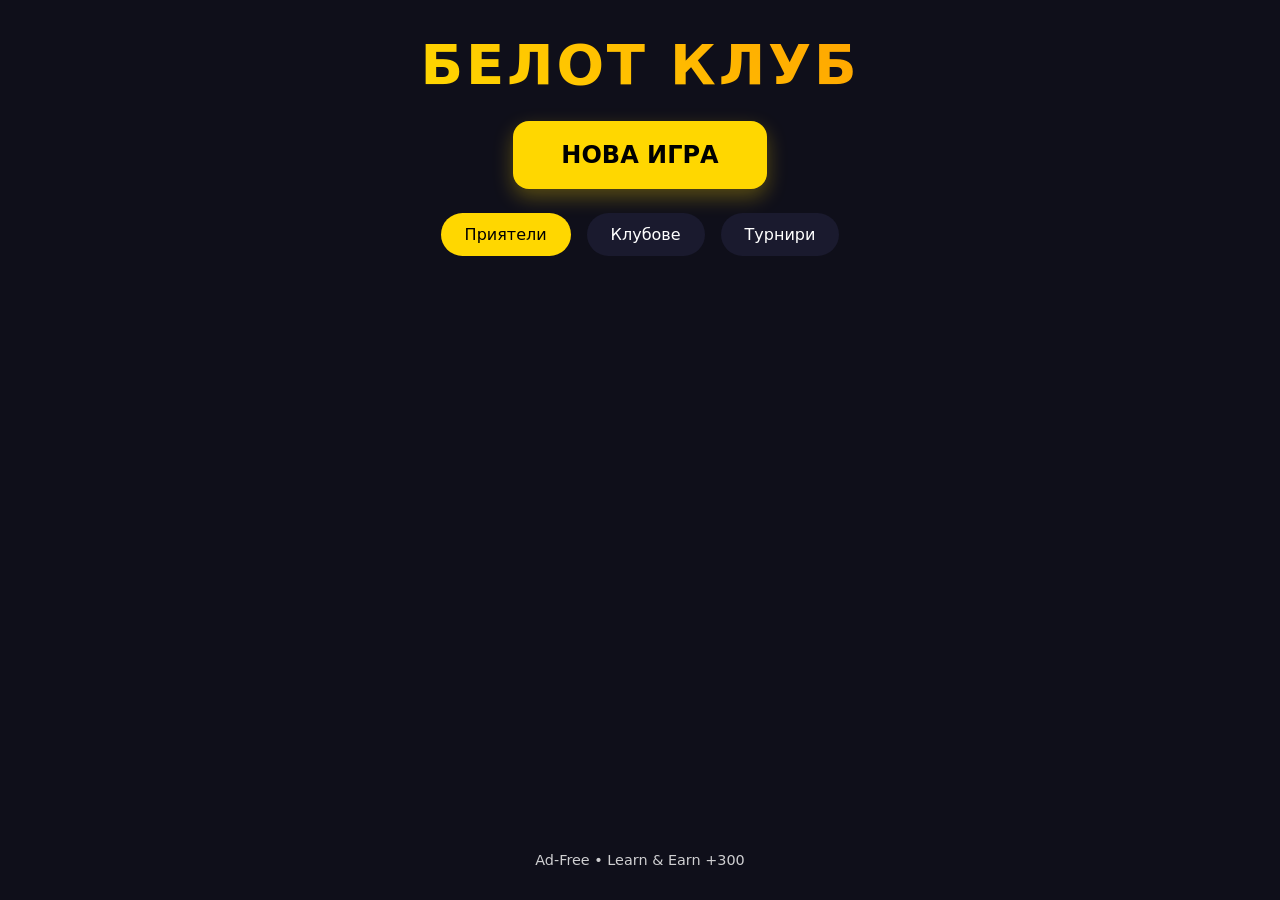
==== commit a329eb52: "roark-3" ====
--- a/wireframes/lobby-cascade.html
+++ b/wireframes/lobby-cascade.html
@@ -1,112 +1,134 @@
 <!DOCTYPE html>
 <html lang="bg">
 <head>
-  <meta charset="UTF-8" />
-  <meta name="viewport" content="width=device-width, initial-scale=1.0, maximum-scale=1.0, user-scalable=no"/>
+  <meta charset="UTF-8">
+  <meta name="viewport" content="width=device-width, initial-scale=1.0">
   <title>Belot Club – Cascade</title>
   <style>
     :root {
       --gold: #FFD700;
-      --orange: #FFA500;
-      --bg: #0F0F1A;
-      --dark: #1A1A2E;
-      --light: #FFF;
-    }
-    * { box-sizing: border-box; margin:0; padding:0; }
+      --amber: #FFA500;
+      --dark: #0F0F1A;
+      --navy: #1A1A2E;
+      --text: #FFF;
+    }
+
+    * { box-sizing: border-box; margin: 0; padding: 0; }
     body {
-      background: var(--bg);
-      color: var(--light);
-      font-family: system-ui, -apple-system, BlinkMacSystemFont, 'Segoe UI', Roboto, sans-serif;
+      background: var(--dark);
+      color: var(--text);
+      font-family: system-ui, -apple-system, sans-serif;
+      min-height: 100dvh;
       display: flex;
       flex-direction: column;
       align-items: center;
-      min-height: 100vh;
-      padding: 16px;
+      padding: clamp(16px, 4vw, 32px);
+      gap: 1.5rem;
+      position: relative;
       overflow: hidden;
-      touch-action: none; /* Prevent scroll on drag */
-    }
+    }
+
     h1 {
-      font-size: clamp(28px, 8vw, 48px);
-      background: linear-gradient(45deg, var(--gold), var(--orange));
+      font-size: clamp(2rem, 8vw, 3.5rem);
+      font-weight: 900;
+      background: linear-gradient(45deg, var(--gold), var(--amber));
       -webkit-background-clip: text;
       background-clip: text;
       color: transparent;
-      margin-bottom: 16px;
       text-align: center;
-    }
+      letter-spacing: 0.05em;
+      z-index: 10;
+    }
+
     .btn {
       background: var(--gold);
       color: #000;
-      padding: 14px 32px;
-      border-radius: 12px;
-      font-size: clamp(18px, 5vw, 22px);
-      font-weight: 600;
-      margin: 20px 0;
-      z-index: 10;
+      padding: clamp(12px, 3vw, 20px) clamp(24px, 6vw, 48px);
+      border-radius: 16px;
+      font-size: clamp(1.1rem, 4vw, 1.5rem);
+      font-weight: 700;
       cursor: pointer;
-      transition: transform 0.2s ease, box-shadow 0.2s ease;
-      box-shadow: 0 4px 15px rgba(255,215,0,0.4);
-    }
-    .btn:hover, .btn:active { transform: scale(1.05); box-shadow: 0 8px 25px rgba(255,215,0,0.6); }
+      transition: transform .2s, box-shadow .2s;
+      box-shadow: 0 8px 20px rgba(255,215,0,.3);
+      z-index: 10;
+    }
+    .btn:hover { transform: translateY(-2px); box-shadow: 0 12px 24px rgba(255,215,0,.4); }
+    .btn:active { transform: scale(.95); }
+
     .tabs {
       display: flex;
-      gap: 12px;
-      z-index: 10;
+      gap: 1rem;
+      justify-content: center;
       flex-wrap: wrap;
-      justify-content: center;
+      z-index: 10;
     }
     .tab {
-      padding: 10px 20px;
-      background: var(--dark);
-      border-radius: 30px;
-      font-size: clamp(16px, 4vw, 18px);
-      transition: background 0.3s ease, transform 0.2s ease;
+      padding: .75rem 1.5rem;
+      background: var(--navy);
+      border-radius: 2rem;
+      font-size: clamp(.9rem, 3vw, 1rem);
       cursor: pointer;
-    }
-    .tab.active, .tab:hover {
-      background: linear-gradient(45deg, var(--gold), var(--orange));
-      color: #000;
-      transform: translateY(-2px);
-    }
+      transition: all .3s;
+      white-space: nowrap;
+    }
+    .tab.active, .tab:hover { background: var(--gold); color: #000; }
+
     .footer {
+      font-size: .9rem;
+      opacity: .8;
+      text-align: center;
       margin-top: auto;
-      padding: 16px 0;
-      font-size: 14px;
-      z-index: 10;
-      text-align: center;
-      opacity: 0.8;
-    }
-    .card-container { position: absolute; top: 0; left: 0; width: 100%; height: 100%; pointer-events: none; }
+      z-index: 10;
+    }
+
+    .card-container {
+      position: absolute;
+      inset: 0;
+      pointer-events: none;
+    }
     .card {
       position: absolute;
-      width: clamp(50px, 15vw, 80px);
-      height: auto;
-      aspect-ratio: 2 / 3;
+      width: clamp(50px, 12vw, 80px);
+      height: clamp(70px, 16vw, 110px);
       background: #FFF;
       color: #000;
-      border-radius: 8px;
-      font-size: clamp(32px, 10vw, 48px);
+      border-radius: 10px;
+      font-size: clamp(2rem, 6vw, 3rem);
       display: flex;
       align-items: center;
       justify-content: center;
-      box-shadow: 0 4px 15px rgba(0,0,0,0.5);
+      box-shadow: 0 8px 20px rgba(0,0,0,.4);
       user-select: none;
       pointer-events: auto;
-      cursor: grab;
-      transition: transform 0.1s ease;
-    }
-    .card:active { cursor: grabbing; }
-    .card.dragging { z-index: 20; transition: none; }
+      z-index: 5;
+      transform: translateY(-200vh) rotate(0deg);
+      opacity: 0;
+    }
+    .card.red { color: #C00; }
+    .card.dragging {
+      z-index: 100;
+      opacity: .9;
+      cursor: grabbing;
+    }
+    .card.falling {
+      animation: fall 1.4s cubic-bezier(.2,.8,.2,1) forwards;
+    }
+
     @keyframes fall {
-      0% { transform: translateY(-150%) rotate(-30deg); opacity: 0; }
-      100% { transform: translateY(0) rotate(0); opacity: 1; }
-    }
-    .falling { animation: fall 1.2s ease-out forwards; }
+      to {
+        transform: translateY(0) rotate(var(--rot));
+        opacity: 1;
+      }
+    }
+    @keyframes pulse {
+      0%,100% { transform: scale(1); }
+      50% { transform: scale(1.05); }
+    }
   </style>
 </head>
 <body>
   <h1>БЕЛОТ КЛУБ</h1>
-  <div class="btn" id="newGame">НОВА ИГРА</div>
+  <div class="btn">НОВА ИГРА</div>
   <div class="tabs">
     <div class="tab active">Приятели</div>
     <div class="tab">Клубове</div>
@@ -114,91 +136,89 @@
   </div>
   <div class="footer">Ad-Free • Learn & Earn +300</div>
 
-  <div class="card-container" id="cardContainer"></div>
+  <div class="card-container"></div>
 
   <script>
-    // Core lobby logic – responsive, interactive, performant
-    const cards = ['🂡','🂱','🃁','🃑','🂢','🂲','🃂','🃒'];
-    const container = document.getElementById('cardContainer');
-    const tabs = document.querySelectorAll('.tab');
-    let selectedTab = tabs[0];
+    const suits = ['♠','♥','♦','♣'];
+    const ranks = ['A','K','Q','J','10','9','8','7'];
+    const deck = suits.flatMap(s => ranks.map(r => ({s, r, v: r+s})));
+
+    const container = document.querySelector('.card-container');
+    const bodyRect = document.body.getBoundingClientRect();
+
+    // Spawn 12 cards
+    for (let i = 0; i < 12; i++) {
+      const card = document.createElement('div');
+      card.className = 'card';
+      const {v, s} = deck[Math.floor(Math.random()*deck.length)];
+      card.textContent = v;
+      if (['♥','♦'].includes(s)) card.classList.add('red');
+
+      // Random start X, offscreen top
+      const startX = Math.random() * (window.innerWidth - 100) + 50;
+      card.style.left = `${startX}px`;
+      card.style.top = `-200px`;
+
+      // Random rotation
+      const rot = Math.random() * 60 - 30;
+      card.style.setProperty('--rot', `${rot}deg`);
+
+      container.appendChild(card);
+
+      // Trigger fall after append
+      setTimeout(() => {
+        card.classList.add('falling');
+      }, i * 150);
+
+      // Drag logic
+      let isDown = false;
+      let offset = {x: 0, y: 0};
+      let currentRot = rot;
+
+      card.addEventListener('pointerdown', e => {
+        isDown = true;
+        card.classList.add('dragging');
+        const rect = card.getBoundingClientRect();
+        offset.x = e.clientX - rect.left;
+        offset.y = e.clientY - rect.top;
+        card.setPointerCapture(e.pointerId);
+        e.preventDefault();
+      });
+
+      card.addEventListener('pointermove', e => {
+        if (!isDown) return;
+        const x = e.clientX - offset.x;
+        const y = e.clientY - offset.y;
+        card.style.left = `${x}px`;
+        card.style.top = `${y}px`;
+        card.style.transform = `translate(0,0) rotate(${currentRot}deg)`;
+      });
+
+      card.addEventListener('pointerup', () => {
+        if (isDown) {
+          isDown = false;
+          card.classList.remove('dragging');
+        }
+      });
+
+      card.addEventListener('pointercancel', () => {
+        isDown = false;
+        card.classList.remove('dragging');
+      });
+    }
 
     // Tab switching
-    tabs.forEach(tab => {
+    document.querySelectorAll('.tab').forEach(tab => {
       tab.addEventListener('click', () => {
-        selectedTab.classList.remove('active');
+        document.querySelectorAll('.tab').forEach(t => t.classList.remove('active'));
         tab.classList.add('active');
-        selectedTab = tab;
-        // Future: Load content via fetch('/api/' + tab.textContent)
-        spawnCards(); // Refresh animation on tab change
       });
     });
 
-    // New Game button pulse
-    const newGameBtn = document.getElementById('newGame');
-    newGameBtn.addEventListener('click', () => {
-      alert('Създаване на нова игра... (placeholder)');
-      // Future: Navigate to game room
-    });
-    setInterval(() => newGameBtn.style.transform = 'scale(1.03)', 2000);
-
-    // Spawn falling + draggable cards
-    function spawnCards() {
-      container.innerHTML = ''; // Clear for fresh spawn
-      cards.forEach((c, i) => {
-        const card = document.createElement('div');
-        card.className = 'card falling';
-        card.textContent = c;
-        card.style.left = `${Math.random() * 80 + 10}%`;
-        card.style.top = '-150px';
-        card.style.animationDelay = `${i * 150}ms`;
-        container.appendChild(card);
-
-        // Drag logic
-        let pos = { x: 0, y: 0 }, offset = { x: 0, y: 0 }, isDragging = false;
-        const onMove = (e) => {
-          if (!isDragging) return;
-          const clientX = e.touches ? e.touches[0].clientX : e.clientX;
-          const clientY = e.touches ? e.touches[0].clientY : e.clientY;
-          pos.x = clientX - offset.x;
-          pos.y = clientY - offset.y;
-          card.style.transform = `translate(${pos.x}px, ${pos.y}px) rotate(${pos.x / 20}deg)`;
-          card.classList.add('dragging');
-        };
-        const startDrag = (e) => {
-          e.preventDefault();
-          isDragging = true;
-          const clientX = e.touches ? e.touches[0].clientX : e.clientX;
-          const clientY = e.touches ? e.touches[0].clientY : e.clientY;
-          const rect = card.getBoundingClientRect();
-          offset.x = clientX - rect.left - rect.width / 2;
-          offset.y = clientY - rect.top - rect.height / 2;
-          card.style.transition = 'none';
-        };
-        const endDrag = () => {
-          isDragging = false;
-          card.classList.remove('dragging');
-          card.style.transition = 'transform 0.3s ease';
-        };
-
-        card.addEventListener('mousedown', startDrag);
-        card.addEventListener('touchstart', startDrag, { passive: false });
-        document.addEventListener('mousemove', onMove);
-        document.addEventListener('touchmove', onMove, { passive: false });
-        document.addEventListener('mouseup', endDrag);
-        document.addEventListener('touchend', endDrag);
-      });
-    }
-
-    // Initial spawn + auto-refresh every 15s for dynamic lobby feel
-    spawnCards();
-    setInterval(spawnCards, 15000);
-
-    // Responsive resize handler
-    window.addEventListener('resize', () => {
-      document.querySelectorAll('.card').forEach(c => {
-        c.style.left = `${Math.random() * 80 + 10}%`;
-      });
+    // Button pulse on click
+    document.querySelector('.btn').addEventListener('click', e => {
+      e.target.style.animation = 'pulse .6s';
+      setTimeout(() => e.target.style.animation = '', 600);
     });
   </script>
 </body>
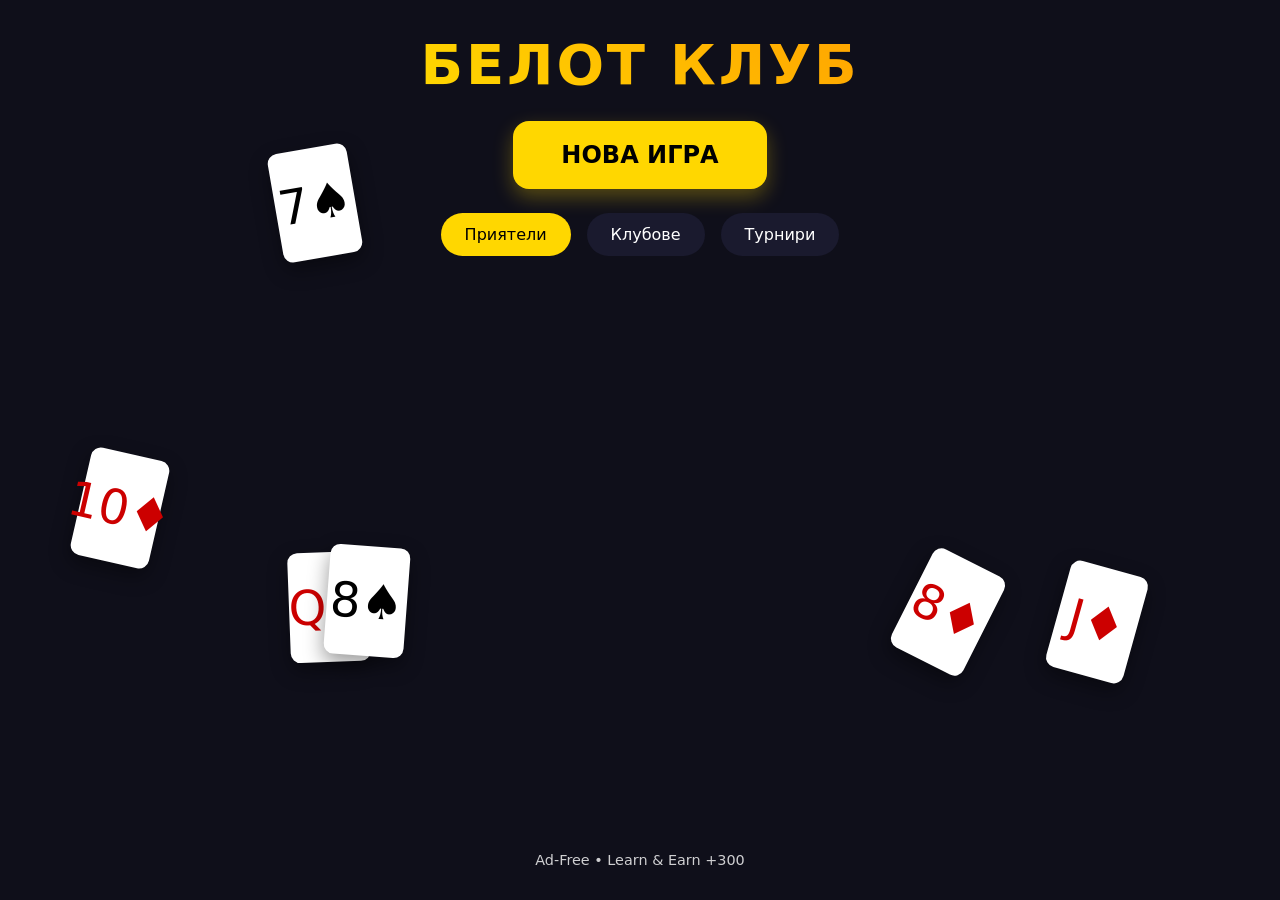
==== commit ca196555: "roark-3" ====
--- a/wireframes/lobby-cascade.html
+++ b/wireframes/lobby-cascade.html
@@ -25,7 +25,7 @@
       padding: clamp(16px, 4vw, 32px);
       gap: 1.5rem;
       position: relative;
-      overflow: hidden;
+      overflow: visible;
     }
 
     h1 {
@@ -82,9 +82,10 @@
     }
 
     .card-container {
-      position: absolute;
+      position: fixed;
       inset: 0;
       pointer-events: none;
+      z-index: 1;
     }
     .card {
       position: absolute;
@@ -100,8 +101,6 @@
       box-shadow: 0 8px 20px rgba(0,0,0,.4);
       user-select: none;
       pointer-events: auto;
-      z-index: 5;
-      transform: translateY(-200vh) rotate(0deg);
       opacity: 0;
     }
     .card.red { color: #C00; }
@@ -109,20 +108,7 @@
       z-index: 100;
       opacity: .9;
       cursor: grabbing;
-    }
-    .card.falling {
-      animation: fall 1.4s cubic-bezier(.2,.8,.2,1) forwards;
-    }
-
-    @keyframes fall {
-      to {
-        transform: translateY(0) rotate(var(--rot));
-        opacity: 1;
-      }
-    }
-    @keyframes pulse {
-      0%,100% { transform: scale(1); }
-      50% { transform: scale(1.05); }
+      box-shadow: 0 16px 32px rgba(0,0,0,.5);
     }
   </style>
 </head>
@@ -140,74 +126,116 @@
 
   <script>
     const suits = ['♠','♥','♦','♣'];
-    const ranks = ['A','K','Q','J','10','9','8','7'];
-    const deck = suits.flatMap(s => ranks.map(r => ({s, r, v: r+s})));
+    const ranks = ['7','8','9','J','Q','K','10','A'];
+    const deck = [];
+    for (const s of suits) for (const r of ranks) deck.push(r + s);
 
     const container = document.querySelector('.card-container');
-    const bodyRect = document.body.getBoundingClientRect();
-
-    // Spawn 12 cards
-    for (let i = 0; i < 12; i++) {
+    const h1 = document.querySelector('h1');
+    const btn = document.querySelector('.btn');
+    const tabs = document.querySelector('.tabs');
+    const footer = document.querySelector('.footer');
+
+    // Get bounding rects of UI elements (after DOM ready)
+    function getUIRects() {
+      return [
+        h1.getBoundingClientRect(),
+        btn.getBoundingClientRect(),
+        tabs.getBoundingClientRect(),
+        footer.getBoundingClientRect()
+      ];
+    }
+
+    function getViewport() {
+      return { w: window.innerWidth, h: window.innerHeight };
+    }
+
+    function isInUI(x, y, rects, cardW = 80, cardH = 110) {
+      const buffer = 20;
+      for (const r of rects) {
+        if (
+          x + cardW + buffer > r.left &&
+          x - buffer < r.right &&
+          y + cardH + buffer > r.top &&
+          y - buffer < r.bottom
+        ) {
+          return true;
+        }
+      }
+      return false;
+    }
+
+    function createCard(delay) {
       const card = document.createElement('div');
       card.className = 'card';
-      const {v, s} = deck[Math.floor(Math.random()*deck.length)];
-      card.textContent = v;
-      if (['♥','♦'].includes(s)) card.classList.add('red');
-
-      // Random start X, offscreen top
-      const startX = Math.random() * (window.innerWidth - 100) + 50;
-      card.style.left = `${startX}px`;
-      card.style.top = `-200px`;
-
-      // Random rotation
+      const symbol = deck[Math.floor(Math.random() * deck.length)];
+      card.textContent = symbol;
+      if (symbol.includes('♥') || symbol.includes('♦')) card.classList.add('red');
+
+      const vp = getViewport();
+      const cardW = 80;
+      const cardH = 110;
+      const uiRects = getUIRects();
+
+      let left, targetY, attempts = 0;
+      do {
+        left = Math.random() * (vp.w - cardW);
+        targetY = Math.random() * (vp.h * 0.55) + vp.h * 0.15; // 15%–70% vertically
+        attempts++;
+      } while (isInUI(left, targetY, uiRects, cardW, cardH) && attempts < 50);
+
       const rot = Math.random() * 60 - 30;
-      card.style.setProperty('--rot', `${rot}deg`);
+
+      card.style.left = `${left}px`;
+      card.style.top = `-150px`;
 
       container.appendChild(card);
 
-      // Trigger fall after append
       setTimeout(() => {
-        card.classList.add('falling');
-      }, i * 150);
-
-      // Drag logic
-      let isDown = false;
-      let offset = {x: 0, y: 0};
-      let currentRot = rot;
+        card.style.transition = 'top 1.3s cubic-bezier(0.2, 0.8, 0.2, 1), transform 1.3s ease-out, opacity 0.7s';
+        card.style.top = `${targetY}px`;
+        card.style.transform = `rotate(${rot}deg)`;
+        card.style.opacity = '1';
+      }, delay);
+
+      // Drag & Drop
+      let dragging = false;
+      let offsetX, offsetY;
+      const currentRot = rot + 'deg';
 
       card.addEventListener('pointerdown', e => {
-        isDown = true;
+        dragging = true;
         card.classList.add('dragging');
         const rect = card.getBoundingClientRect();
-        offset.x = e.clientX - rect.left;
-        offset.y = e.clientY - rect.top;
-        card.setPointerCapture(e.pointerId);
+        offsetX = e.clientX - rect.left;
+        offsetY = e.clientY - rect.top;
         e.preventDefault();
       });
 
-      card.addEventListener('pointermove', e => {
-        if (!isDown) return;
-        const x = e.clientX - offset.x;
-        const y = e.clientY - offset.y;
+      document.addEventListener('pointermove', e => {
+        if (!dragging) return;
+        const x = e.clientX - offsetX;
+        const y = e.clientY - offsetY;
         card.style.left = `${x}px`;
         card.style.top = `${y}px`;
-        card.style.transform = `translate(0,0) rotate(${currentRot}deg)`;
-      });
-
-      card.addEventListener('pointerup', () => {
-        if (isDown) {
-          isDown = false;
+        card.style.transition = 'none';
+        card.style.transform = `rotate(${currentRot})`;
+      });
+
+      document.addEventListener('pointerup', () => {
+        if (dragging) {
+          dragging = false;
           card.classList.remove('dragging');
         }
       });
-
-      card.addEventListener('pointercancel', () => {
-        isDown = false;
-        card.classList.remove('dragging');
-      });
-    }
-
-    // Tab switching
+    }
+
+    // 9 cards, staggered 220ms
+    for (let i = 0; i < 9; i++) {
+      createCard(i * 220);
+    }
+
+    // Tabs
     document.querySelectorAll('.tab').forEach(tab => {
       tab.addEventListener('click', () => {
         document.querySelectorAll('.tab').forEach(t => t.classList.remove('active'));
@@ -215,11 +243,14 @@
       });
     });
 
-    // Button pulse on click
-    document.querySelector('.btn').addEventListener('click', e => {
-      e.target.style.animation = 'pulse .6s';
-      setTimeout(() => e.target.style.animation = '', 600);
+    // Button pulse
+    btn.addEventListener('click', () => {
+      btn.style.transform = 'scale(1.05)';
+      setTimeout(() => btn.style.transform = '', 200);
     });
+
+    // Responsive: reload on resize to recalculate safe zones
+    window.addEventListener('resize', () => location.reload());
   </script>
 </body>
 </html>
